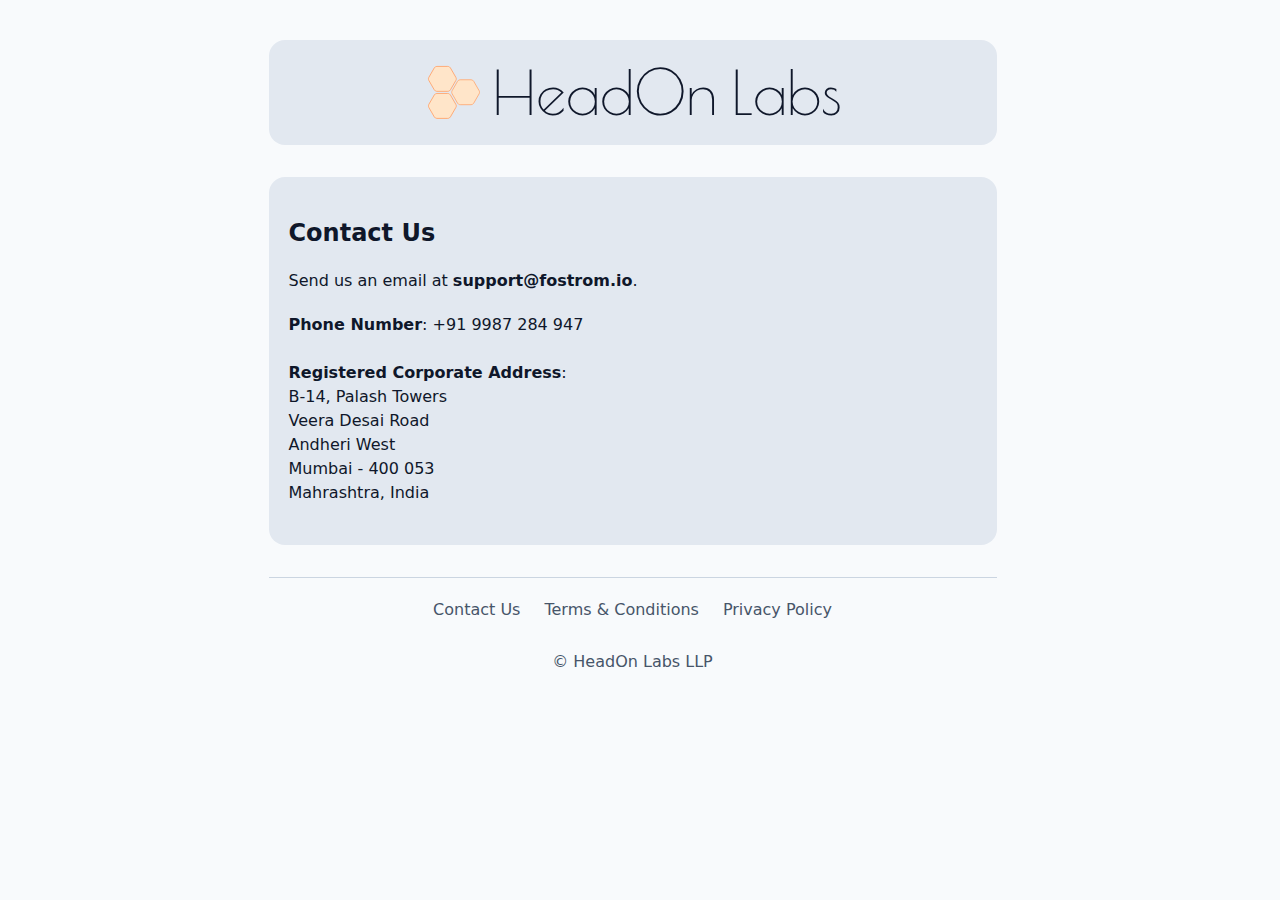
==== legal/contact.html @ 4f6dddf9 "Website Overhaul" ====
<!DOCTYPE html>
<html lang="en" class="[scrollbar-gutter:stable]">

<head>
  <meta charset="utf-8">
  <meta name="viewport" content="width=device-width, initial-scale=1">
  <title data-suffix="HeadOn Labs">
    Contact Us ·
    HeadOn Labs</title>
  <link rel="stylesheet" href="/assets/app.css">
</head>

<body class="
    antialiased max-w-3xl mx-auto py-10 md:px-5
   bg-slate-50 text-slate-900 dark:bg-slate-800 dark:text-slate-50
  ">
  <header class="bg-slate-200 dark:bg-slate-900 md:rounded-2xl p-5">
    <a href="/" class="flex items-center justify-center">
      <span><svg viewBox="0 0 327.108984 378.673647" version="1.1" xmlns="http://www.w3.org/2000/svg"
          xmlns:xlink="http://www.w3.org/1999/xlink" class="w-8 md:w-14 mr-3">
          <g id="Page-1" stroke="none" stroke-width="1" fill="none" fill-rule="evenodd">
            <g id="logo-wrapper" transform="translate(-96.797, -66.6632)" fill="#FFE5C9" stroke="#FFA872"
              stroke-width="5">
              <g id="logo" transform="translate(85.1558, 58.1558)">
                <path
                  d="M118.84421,37.4382209 C121.86558,37.4382209 124.886951,38.2197394 127.59421,39.7827763 L182.93842,71.7357709 C188.352939,74.8618449 191.68842,80.6390677 191.68842,86.8912155 L191.68842,150.797205 C191.68842,153.923279 190.85455,156.930621 189.343865,159.547205 C187.83318,162.163788 185.64568,164.389612 182.93842,165.952649 L127.59421,197.905644 C124.886951,199.468681 121.86558,200.250199 118.84421,200.250199 C115.82284,200.250199 112.80147,199.468681 110.09421,197.905644 L54.75,165.952649 C49.3354812,162.826575 46,157.049353 46,150.797205 L46,86.8912155 C46,80.6390677 49.3354812,74.8618449 54.75,71.7357709 L110.09421,39.7827763 C112.80147,38.2197394 115.82284,37.4382209 118.84421,37.4382209 Z"
                  id="Polygon" transform="translate(118.8442, 118.8442) rotate(30) translate(-118.8442, -118.8442)">
                </path>
                <path
                  d="M118.84421,195.438221 C121.86558,195.438221 124.886951,196.219739 127.59421,197.782776 L182.93842,229.735771 C188.352939,232.861845 191.68842,238.639068 191.68842,244.891216 L191.68842,308.797205 C191.68842,311.923279 190.85455,314.930621 189.343865,317.547205 C187.83318,320.163788 185.64568,322.389612 182.93842,323.952649 L127.59421,355.905644 C122.179691,359.031718 115.508729,359.031718 110.09421,355.905644 L54.75,323.952649 C49.3354812,320.826575 46,315.049353 46,308.797205 L46,244.891216 C46,238.639068 49.3354812,232.861845 54.75,229.735771 L110.09421,197.782776 C112.80147,196.219739 115.82284,195.438221 118.84421,195.438221 Z"
                  id="Polygon" transform="translate(118.8442, 276.8442) rotate(30) translate(-118.8442, -276.8442)">
                </path>
                <path
                  d="M254.84421,115.438221 C257.86558,115.438221 260.886951,116.219739 263.59421,117.782776 L318.93842,149.735771 C324.352939,152.861845 327.68842,158.639068 327.68842,164.891216 L327.68842,228.797205 C327.68842,231.923279 326.85455,234.930621 325.343865,237.547205 C323.83318,240.163788 321.64568,242.389612 318.93842,243.952649 L263.59421,275.905644 C258.179691,279.031718 251.508729,279.031718 246.09421,275.905644 L190.75,243.952649 C185.335481,240.826575 182,235.049353 182,228.797205 L182,164.891216 C182,158.639068 185.335481,152.861845 190.75,149.735771 L246.09421,117.782776 C248.80147,116.219739 251.82284,115.438221 254.84421,115.438221 Z"
                  id="Polygon" transform="translate(254.8442, 196.8442) rotate(90) translate(-254.8442, -196.8442)">
                </path>
              </g>
            </g>
          </g>
        </svg></span>

      <div class="text-4xl md:text-6xl font-medium banner">HeadOn Labs</div>
    </a>
  </header>

  <div class="my-8 p-5 py-10 bg-slate-200 dark:bg-slate-900 md:rounded-2xl">
    <div class="flex flex-col gap-5">
      <div class="text-2xl font-bold">Contact Us</div>
      <div class="">
        Send us an email at <a href="mailto:support@fostrom.io" class="font-bold">support@fostrom.io</a>.
      </div>

      <div>
        <span class="font-bold">Phone Number</span>: +91 9987 284 947 <br><br>
        <span class="font-bold">Registered Corporate Address</span>: <br>B-14, Palash Towers
        <br>Veera Desai Road <br>Andheri West <br>Mumbai - 400 053 <br>Mahrashtra, India
      </div>
    </div>
  </div>

  <footer class="py-5 text-slate-600 dark:text-slate-400 border-t border-slate-300 dark:border-slate-600">
    <ul class="justify-center text-center md:flex gap-6">
      <li class="hover:text-slate-900 dark:hover:text-slate-200">
        <a href="/legal/contact">Contact Us</a>
      </li>
      <li class="hover:text-slate-900 dark:hover:text-slate-200">
        <a href="/legal/terms">Terms & Conditions</a>
      </li>
      <li class="hover:text-slate-900 dark:hover:text-slate-200">
        <a href="/legal/privacy">Privacy Policy</a>
      </li>
    </ul>

    <div class="text-center mt-7">
      &copy; HeadOn Labs LLP
    </div>
  </footer>
</body>

</html>
---- assets/app.css ----
@import url("https://fonts.googleapis.com/css2?family=Poiret+One&display=swap");

/*
! tailwindcss v3.3.2 | MIT License | https://tailwindcss.com
*/

/*
1. Prevent padding and border from affecting element width. (https://github.com/mozdevs/cssremedy/issues/4)
2. Allow adding a border to an element by just adding a border-width. (https://github.com/tailwindcss/tailwindcss/pull/116)
*/

*,
::before,
::after {
  box-sizing: border-box;
  /* 1 */
  border-width: 0;
  /* 2 */
  border-style: solid;
  /* 2 */
  border-color: #e5e7eb;
  /* 2 */
}

::before,
::after {
  --tw-content: "";
}

/*
1. Use a consistent sensible line-height in all browsers.
2. Prevent adjustments of font size after orientation changes in iOS.
3. Use a more readable tab size.
4. Use the user's configured `sans` font-family by default.
5. Use the user's configured `sans` font-feature-settings by default.
6. Use the user's configured `sans` font-variation-settings by default.
*/

html {
  line-height: 1.5;
  /* 1 */
  -webkit-text-size-adjust: 100%;
  /* 2 */
  -moz-tab-size: 4;
  /* 3 */
  -o-tab-size: 4;
  tab-size: 4;
  /* 3 */
  font-family: ui-sans-serif, system-ui, -apple-system, BlinkMacSystemFont,
    "Segoe UI", Roboto, "Helvetica Neue", Arial, "Noto Sans", sans-serif,
    "Apple Color Emoji", "Segoe UI Emoji", "Segoe UI Symbol", "Noto Color Emoji";
  /* 4 */
  font-feature-settings: normal;
  /* 5 */
  font-variation-settings: normal;
  /* 6 */
}

/*
1. Remove the margin in all browsers.
2. Inherit line-height from `html` so users can set them as a class directly on the `html` element.
*/

body {
  margin: 0;
  /* 1 */
  line-height: inherit;
  /* 2 */
}

/*
1. Add the correct height in Firefox.
2. Correct the inheritance of border color in Firefox. (https://bugzilla.mozilla.org/show_bug.cgi?id=190655)
3. Ensure horizontal rules are visible by default.
*/

hr {
  height: 0;
  /* 1 */
  color: inherit;
  /* 2 */
  border-top-width: 1px;
  /* 3 */
}

/*
Add the correct text decoration in Chrome, Edge, and Safari.
*/

abbr:where([title]) {
  -webkit-text-decoration: underline dotted;
  text-decoration: underline dotted;
}

/*
Remove the default font size and weight for headings.
*/

h1,
h2,
h3,
h4,
h5,
h6 {
  font-size: inherit;
  font-weight: inherit;
}

/*
Reset links to optimize for opt-in styling instead of opt-out.
*/

a {
  color: inherit;
  text-decoration: inherit;
}

/*
Add the correct font weight in Edge and Safari.
*/

b,
strong {
  font-weight: bolder;
}

/*
1. Use the user's configured `mono` font family by default.
2. Correct the odd `em` font sizing in all browsers.
*/

code,
kbd,
samp,
pre {
  font-family: ui-monospace, SFMono-Regular, Menlo, Monaco, Consolas,
    "Liberation Mono", "Courier New", monospace;
  /* 1 */
  font-size: 1em;
  /* 2 */
}

/*
Add the correct font size in all browsers.
*/

small {
  font-size: 80%;
}

/*
Prevent `sub` and `sup` elements from affecting the line height in all browsers.
*/

sub,
sup {
  font-size: 75%;
  line-height: 0;
  position: relative;
  vertical-align: baseline;
}

sub {
  bottom: -0.25em;
}

sup {
  top: -0.5em;
}

/*
1. Remove text indentation from table contents in Chrome and Safari. (https://bugs.chromium.org/p/chromium/issues/detail?id=999088, https://bugs.webkit.org/show_bug.cgi?id=201297)
2. Correct table border color inheritance in all Chrome and Safari. (https://bugs.chromium.org/p/chromium/issues/detail?id=935729, https://bugs.webkit.org/show_bug.cgi?id=195016)
3. Remove gaps between table borders by default.
*/

table {
  text-indent: 0;
  /* 1 */
  border-color: inherit;
  /* 2 */
  border-collapse: collapse;
  /* 3 */
}

/*
1. Change the font styles in all browsers.
2. Remove the margin in Firefox and Safari.
3. Remove default padding in all browsers.
*/

button,
input,
optgroup,
select,
textarea {
  font-family: inherit;
  /* 1 */
  font-size: 100%;
  /* 1 */
  font-weight: inherit;
  /* 1 */
  line-height: inherit;
  /* 1 */
  color: inherit;
  /* 1 */
  margin: 0;
  /* 2 */
  padding: 0;
  /* 3 */
}

/*
Remove the inheritance of text transform in Edge and Firefox.
*/

button,
select {
  text-transform: none;
}

/*
1. Correct the inability to style clickable types in iOS and Safari.
2. Remove default button styles.
*/

button,
[type="button"],
[type="reset"],
[type="submit"] {
  -webkit-appearance: button;
  /* 1 */
  background-color: transparent;
  /* 2 */
  background-image: none;
  /* 2 */
}

/*
Use the modern Firefox focus style for all focusable elements.
*/

:-moz-focusring {
  outline: auto;
}

/*
Remove the additional `:invalid` styles in Firefox. (https://github.com/mozilla/gecko-dev/blob/2f9eacd9d3d995c937b4251a5557d95d494c9be1/layout/style/res/forms.css#L728-L737)
*/

:-moz-ui-invalid {
  box-shadow: none;
}

/*
Add the correct vertical alignment in Chrome and Firefox.
*/

progress {
  vertical-align: baseline;
}

/*
Correct the cursor style of increment and decrement buttons in Safari.
*/

::-webkit-inner-spin-button,
::-webkit-outer-spin-button {
  height: auto;
}

/*
1. Correct the odd appearance in Chrome and Safari.
2. Correct the outline style in Safari.
*/

[type="search"] {
  -webkit-appearance: textfield;
  /* 1 */
  outline-offset: -2px;
  /* 2 */
}

/*
Remove the inner padding in Chrome and Safari on macOS.
*/

::-webkit-search-decoration {
  -webkit-appearance: none;
}

/*
1. Correct the inability to style clickable types in iOS and Safari.
2. Change font properties to `inherit` in Safari.
*/

::-webkit-file-upload-button {
  -webkit-appearance: button;
  /* 1 */
  font: inherit;
  /* 2 */
}

/*
Add the correct display in Chrome and Safari.
*/

summary {
  display: list-item;
}

/*
Removes the default spacing and border for appropriate elements.
*/

blockquote,
dl,
dd,
h1,
h2,
h3,
h4,
h5,
h6,
hr,
figure,
p,
pre {
  margin: 0;
}

fieldset {
  margin: 0;
  padding: 0;
}

legend {
  padding: 0;
}

ol,
ul,
menu {
  list-style: none;
  margin: 0;
  padding: 0;
}

/*
Prevent resizing textareas horizontally by default.
*/

textarea {
  resize: vertical;
}

/*
1. Reset the default placeholder opacity in Firefox. (https://github.com/tailwindlabs/tailwindcss/issues/3300)
2. Set the default placeholder color to the user's configured gray 400 color.
*/

input::-moz-placeholder,
textarea::-moz-placeholder {
  opacity: 1;
  /* 1 */
  color: #9ca3af;
  /* 2 */
}

input::placeholder,
textarea::placeholder {
  opacity: 1;
  /* 1 */
  color: #9ca3af;
  /* 2 */
}

/*
Set the default cursor for buttons.
*/

button,
[role="button"] {
  cursor: pointer;
}

/*
Make sure disabled buttons don't get the pointer cursor.
*/

:disabled {
  cursor: default;
}

/*
1. Make replaced elements `display: block` by default. (https://github.com/mozdevs/cssremedy/issues/14)
2. Add `vertical-align: middle` to align replaced elements more sensibly by default. (https://github.com/jensimmons/cssremedy/issues/14#issuecomment-634934210)
   This can trigger a poorly considered lint error in some tools but is included by design.
*/

img,
svg,
video,
canvas,
audio,
iframe,
embed,
object {
  display: block;
  /* 1 */
  vertical-align: middle;
  /* 2 */
}

/*
Constrain images and videos to the parent width and preserve their intrinsic aspect ratio. (https://github.com/mozdevs/cssremedy/issues/14)
*/

img,
video {
  max-width: 100%;
  height: auto;
}

/* Make elements with the HTML hidden attribute stay hidden by default */

[hidden] {
  display: none;
}

[type="text"],
[type="email"],
[type="url"],
[type="password"],
[type="number"],
[type="date"],
[type="datetime-local"],
[type="month"],
[type="search"],
[type="tel"],
[type="time"],
[type="week"],
[multiple],
textarea,
select {
  -webkit-appearance: none;
  -moz-appearance: none;
  appearance: none;
  background-color: #fff;
  border-color: #6b7280;
  border-width: 1px;
  border-radius: 0px;
  padding-top: 0.5rem;
  padding-right: 0.75rem;
  padding-bottom: 0.5rem;
  padding-left: 0.75rem;
  font-size: 1rem;
  line-height: 1.5rem;
  --tw-shadow: 0 0 #0000;
}

[type="text"]:focus,
[type="email"]:focus,
[type="url"]:focus,
[type="password"]:focus,
[type="number"]:focus,
[type="date"]:focus,
[type="datetime-local"]:focus,
[type="month"]:focus,
[type="search"]:focus,
[type="tel"]:focus,
[type="time"]:focus,
[type="week"]:focus,
[multiple]:focus,
textarea:focus,
select:focus {
  outline: 2px solid transparent;
  outline-offset: 2px;
  --tw-ring-inset: var(--tw-empty, /*!*/ /*!*/);
  --tw-ring-offset-width: 0px;
  --tw-ring-offset-color: #fff;
  --tw-ring-color: #2563eb;
  --tw-ring-offset-shadow: var(--tw-ring-inset) 0 0 0
    var(--tw-ring-offset-width) var(--tw-ring-offset-color);
  --tw-ring-shadow: var(--tw-ring-inset) 0 0 0
    calc(1px + var(--tw-ring-offset-width)) var(--tw-ring-color);
  box-shadow: var(--tw-ring-offset-shadow), var(--tw-ring-shadow),
    var(--tw-shadow);
  border-color: #2563eb;
}

input::-moz-placeholder,
textarea::-moz-placeholder {
  color: #6b7280;
  opacity: 1;
}

input::placeholder,
textarea::placeholder {
  color: #6b7280;
  opacity: 1;
}

::-webkit-datetime-edit-fields-wrapper {
  padding: 0;
}

::-webkit-date-and-time-value {
  min-height: 1.5em;
}

::-webkit-datetime-edit,
::-webkit-datetime-edit-year-field,
::-webkit-datetime-edit-month-field,
::-webkit-datetime-edit-day-field,
::-webkit-datetime-edit-hour-field,
::-webkit-datetime-edit-minute-field,
::-webkit-datetime-edit-second-field,
::-webkit-datetime-edit-millisecond-field,
::-webkit-datetime-edit-meridiem-field {
  padding-top: 0;
  padding-bottom: 0;
}

select {
  background-image: url("data:image/svg+xml,%3csvg xmlns='http://www.w3.org/2000/svg' fill='none' viewBox='0 0 20 20'%3e%3cpath stroke='%236b7280' stroke-linecap='round' stroke-linejoin='round' stroke-width='1.5' d='M6 8l4 4 4-4'/%3e%3c/svg%3e");
  background-position: right 0.5rem center;
  background-repeat: no-repeat;
  background-size: 1.5em 1.5em;
  padding-right: 2.5rem;
  -webkit-print-color-adjust: exact;
  print-color-adjust: exact;
}

[multiple] {
  background-image: initial;
  background-position: initial;
  background-repeat: unset;
  background-size: initial;
  padding-right: 0.75rem;
  -webkit-print-color-adjust: unset;
  print-color-adjust: unset;
}

[type="checkbox"],
[type="radio"] {
  -webkit-appearance: none;
  -moz-appearance: none;
  appearance: none;
  padding: 0;
  -webkit-print-color-adjust: exact;
  print-color-adjust: exact;
  display: inline-block;
  vertical-align: middle;
  background-origin: border-box;
  -webkit-user-select: none;
  -moz-user-select: none;
  user-select: none;
  flex-shrink: 0;
  height: 1rem;
  width: 1rem;
  color: #2563eb;
  background-color: #fff;
  border-color: #6b7280;
  border-width: 1px;
  --tw-shadow: 0 0 #0000;
}

[type="checkbox"] {
  border-radius: 0px;
}

[type="radio"] {
  border-radius: 100%;
}

[type="checkbox"]:focus,
[type="radio"]:focus {
  outline: 2px solid transparent;
  outline-offset: 2px;
  --tw-ring-inset: var(--tw-empty, /*!*/ /*!*/);
  --tw-ring-offset-width: 2px;
  --tw-ring-offset-color: #fff;
  --tw-ring-color: #2563eb;
  --tw-ring-offset-shadow: var(--tw-ring-inset) 0 0 0
    var(--tw-ring-offset-width) var(--tw-ring-offset-color);
  --tw-ring-shadow: var(--tw-ring-inset) 0 0 0
    calc(2px + var(--tw-ring-offset-width)) var(--tw-ring-color);
  box-shadow: var(--tw-ring-offset-shadow), var(--tw-ring-shadow),
    var(--tw-shadow);
}

[type="checkbox"]:checked,
[type="radio"]:checked {
  border-color: transparent;
  background-color: currentColor;
  background-size: 100% 100%;
  background-position: center;
  background-repeat: no-repeat;
}

[type="checkbox"]:checked {
  background-image: url("data:image/svg+xml,%3csvg viewBox='0 0 16 16' fill='white' xmlns='http://www.w3.org/2000/svg'%3e%3cpath d='M12.207 4.793a1 1 0 010 1.414l-5 5a1 1 0 01-1.414 0l-2-2a1 1 0 011.414-1.414L6.5 9.086l4.293-4.293a1 1 0 011.414 0z'/%3e%3c/svg%3e");
}

[type="radio"]:checked {
  background-image: url("data:image/svg+xml,%3csvg viewBox='0 0 16 16' fill='white' xmlns='http://www.w3.org/2000/svg'%3e%3ccircle cx='8' cy='8' r='3'/%3e%3c/svg%3e");
}

[type="checkbox"]:checked:hover,
[type="checkbox"]:checked:focus,
[type="radio"]:checked:hover,
[type="radio"]:checked:focus {
  border-color: transparent;
  background-color: currentColor;
}

[type="checkbox"]:indeterminate {
  background-image: url("data:image/svg+xml,%3csvg xmlns='http://www.w3.org/2000/svg' fill='none' viewBox='0 0 16 16'%3e%3cpath stroke='white' stroke-linecap='round' stroke-linejoin='round' stroke-width='2' d='M4 8h8'/%3e%3c/svg%3e");
  border-color: transparent;
  background-color: currentColor;
  background-size: 100% 100%;
  background-position: center;
  background-repeat: no-repeat;
}

[type="checkbox"]:indeterminate:hover,
[type="checkbox"]:indeterminate:focus {
  border-color: transparent;
  background-color: currentColor;
}

[type="file"] {
  background: unset;
  border-color: inherit;
  border-width: 0;
  border-radius: 0;
  padding: 0;
  font-size: unset;
  line-height: inherit;
}

[type="file"]:focus {
  outline: 1px solid ButtonText;
  outline: 1px auto -webkit-focus-ring-color;
}

*,
::before,
::after {
  --tw-border-spacing-x: 0;
  --tw-border-spacing-y: 0;
  --tw-translate-x: 0;
  --tw-translate-y: 0;
  --tw-rotate: 0;
  --tw-skew-x: 0;
  --tw-skew-y: 0;
  --tw-scale-x: 1;
  --tw-scale-y: 1;
  --tw-pan-x: ;
  --tw-pan-y: ;
  --tw-pinch-zoom: ;
  --tw-scroll-snap-strictness: proximity;
  --tw-gradient-from-position: ;
  --tw-gradient-via-position: ;
  --tw-gradient-to-position: ;
  --tw-ordinal: ;
  --tw-slashed-zero: ;
  --tw-numeric-figure: ;
  --tw-numeric-spacing: ;
  --tw-numeric-fraction: ;
  --tw-ring-inset: ;
  --tw-ring-offset-width: 0px;
  --tw-ring-offset-color: #fff;
  --tw-ring-color: rgb(59 130 246 / 0.5);
  --tw-ring-offset-shadow: 0 0 #0000;
  --tw-ring-shadow: 0 0 #0000;
  --tw-shadow: 0 0 #0000;
  --tw-shadow-colored: 0 0 #0000;
  --tw-blur: ;
  --tw-brightness: ;
  --tw-contrast: ;
  --tw-grayscale: ;
  --tw-hue-rotate: ;
  --tw-invert: ;
  --tw-saturate: ;
  --tw-sepia: ;
  --tw-drop-shadow: ;
  --tw-backdrop-blur: ;
  --tw-backdrop-brightness: ;
  --tw-backdrop-contrast: ;
  --tw-backdrop-grayscale: ;
  --tw-backdrop-hue-rotate: ;
  --tw-backdrop-invert: ;
  --tw-backdrop-opacity: ;
  --tw-backdrop-saturate: ;
  --tw-backdrop-sepia: ;
}

::backdrop {
  --tw-border-spacing-x: 0;
  --tw-border-spacing-y: 0;
  --tw-translate-x: 0;
  --tw-translate-y: 0;
  --tw-rotate: 0;
  --tw-skew-x: 0;
  --tw-skew-y: 0;
  --tw-scale-x: 1;
  --tw-scale-y: 1;
  --tw-pan-x: ;
  --tw-pan-y: ;
  --tw-pinch-zoom: ;
  --tw-scroll-snap-strictness: proximity;
  --tw-gradient-from-position: ;
  --tw-gradient-via-position: ;
  --tw-gradient-to-position: ;
  --tw-ordinal: ;
  --tw-slashed-zero: ;
  --tw-numeric-figure: ;
  --tw-numeric-spacing: ;
  --tw-numeric-fraction: ;
  --tw-ring-inset: ;
  --tw-ring-offset-width: 0px;
  --tw-ring-offset-color: #fff;
  --tw-ring-color: rgb(59 130 246 / 0.5);
  --tw-ring-offset-shadow: 0 0 #0000;
  --tw-ring-shadow: 0 0 #0000;
  --tw-shadow: 0 0 #0000;
  --tw-shadow-colored: 0 0 #0000;
  --tw-blur: ;
  --tw-brightness: ;
  --tw-contrast: ;
  --tw-grayscale: ;
  --tw-hue-rotate: ;
  --tw-invert: ;
  --tw-saturate: ;
  --tw-sepia: ;
  --tw-drop-shadow: ;
  --tw-backdrop-blur: ;
  --tw-backdrop-brightness: ;
  --tw-backdrop-contrast: ;
  --tw-backdrop-grayscale: ;
  --tw-backdrop-hue-rotate: ;
  --tw-backdrop-invert: ;
  --tw-backdrop-opacity: ;
  --tw-backdrop-saturate: ;
  --tw-backdrop-sepia: ;
}

.container {
  width: 100%;
}

@media (min-width: 640px) {
  .container {
    max-width: 640px;
  }
}

@media (min-width: 768px) {
  .container {
    max-width: 768px;
  }
}

@media (min-width: 1024px) {
  .container {
    max-width: 1024px;
  }
}

@media (min-width: 1280px) {
  .container {
    max-width: 1280px;
  }
}

@media (min-width: 1536px) {
  .container {
    max-width: 1536px;
  }
}

.prose {
  color: var(--tw-prose-body);
  max-width: 65ch;
}

.prose :where([class~="lead"]):not(:where([class~="not-prose"] *)) {
  color: var(--tw-prose-lead);
  font-size: 1.25em;
  line-height: 1.6;
  margin-top: 1.2em;
  margin-bottom: 1.2em;
}

.prose :where(a):not(:where([class~="not-prose"] *)) {
  color: var(--tw-prose-links);
  text-decoration: underline;
  font-weight: 500;
}

.prose :where(strong):not(:where([class~="not-prose"] *)) {
  color: var(--tw-prose-bold);
  font-weight: 600;
}

.prose :where(a strong):not(:where([class~="not-prose"] *)) {
  color: inherit;
}

.prose :where(blockquote strong):not(:where([class~="not-prose"] *)) {
  color: inherit;
}

.prose :where(thead th strong):not(:where([class~="not-prose"] *)) {
  color: inherit;
}

.prose :where(ol):not(:where([class~="not-prose"] *)) {
  list-style-type: decimal;
  margin-top: 1.25em;
  margin-bottom: 1.25em;
  padding-left: 1.625em;
}

.prose :where(ol[type="A"]):not(:where([class~="not-prose"] *)) {
  list-style-type: upper-alpha;
}

.prose :where(ol[type="a"]):not(:where([class~="not-prose"] *)) {
  list-style-type: lower-alpha;
}

.prose :where(ol[type="A" s]):not(:where([class~="not-prose"] *)) {
  list-style-type: upper-alpha;
}

.prose :where(ol[type="a" s]):not(:where([class~="not-prose"] *)) {
  list-style-type: lower-alpha;
}

.prose :where(ol[type="I"]):not(:where([class~="not-prose"] *)) {
  list-style-type: upper-roman;
}

.prose :where(ol[type="i"]):not(:where([class~="not-prose"] *)) {
  list-style-type: lower-roman;
}

.prose :where(ol[type="I" s]):not(:where([class~="not-prose"] *)) {
  list-style-type: upper-roman;
}

.prose :where(ol[type="i" s]):not(:where([class~="not-prose"] *)) {
  list-style-type: lower-roman;
}

.prose :where(ol[type="1"]):not(:where([class~="not-prose"] *)) {
  list-style-type: decimal;
}

.prose :where(ul):not(:where([class~="not-prose"] *)) {
  list-style-type: disc;
  margin-top: 1.25em;
  margin-bottom: 1.25em;
  padding-left: 1.625em;
}

.prose :where(ol > li):not(:where([class~="not-prose"] *))::marker {
  font-weight: 400;
  color: var(--tw-prose-counters);
}

.prose :where(ul > li):not(:where([class~="not-prose"] *))::marker {
  color: var(--tw-prose-bullets);
}

.prose :where(hr):not(:where([class~="not-prose"] *)) {
  border-color: var(--tw-prose-hr);
  border-top-width: 1px;
  margin-top: 3em;
  margin-bottom: 3em;
}

.prose :where(blockquote):not(:where([class~="not-prose"] *)) {
  font-weight: 500;
  font-style: italic;
  color: var(--tw-prose-quotes);
  border-left-width: 0.25rem;
  border-left-color: var(--tw-prose-quote-borders);
  quotes: "\201C""\201D""\2018""\2019";
  margin-top: 1.6em;
  margin-bottom: 1.6em;
  padding-left: 1em;
}

.prose
  :where(blockquote p:first-of-type):not(
    :where([class~="not-prose"] *)
  )::before {
  content: open-quote;
}

.prose
  :where(blockquote p:last-of-type):not(:where([class~="not-prose"] *))::after {
  content: close-quote;
}

.prose :where(h1):not(:where([class~="not-prose"] *)) {
  color: var(--tw-prose-headings);
  font-weight: 800;
  font-size: 2.25em;
  margin-top: 0;
  margin-bottom: 0.8888889em;
  line-height: 1.1111111;
}

.prose :where(h1 strong):not(:where([class~="not-prose"] *)) {
  font-weight: 900;
  color: inherit;
}

.prose :where(h2):not(:where([class~="not-prose"] *)) {
  color: var(--tw-prose-headings);
  font-weight: 700;
  font-size: 1.5em;
  margin-top: 2em;
  margin-bottom: 1em;
  line-height: 1.3333333;
}

.prose :where(h2 strong):not(:where([class~="not-prose"] *)) {
  font-weight: 800;
  color: inherit;
}

.prose :where(h3):not(:where([class~="not-prose"] *)) {
  color: var(--tw-prose-headings);
  font-weight: 600;
  font-size: 1.25em;
  margin-top: 1.6em;
  margin-bottom: 0.6em;
  line-height: 1.6;
}

.prose :where(h3 strong):not(:where([class~="not-prose"] *)) {
  font-weight: 700;
  color: inherit;
}

.prose :where(h4):not(:where([class~="not-prose"] *)) {
  color: var(--tw-prose-headings);
  font-weight: 600;
  margin-top: 1.5em;
  margin-bottom: 0.5em;
  line-height: 1.5;
}

.prose :where(h4 strong):not(:where([class~="not-prose"] *)) {
  font-weight: 700;
  color: inherit;
}

.prose :where(img):not(:where([class~="not-prose"] *)) {
  margin-top: 2em;
  margin-bottom: 2em;
}

.prose :where(figure > *):not(:where([class~="not-prose"] *)) {
  margin-top: 0;
  margin-bottom: 0;
}

.prose :where(figcaption):not(:where([class~="not-prose"] *)) {
  color: var(--tw-prose-captions);
  font-size: 0.875em;
  line-height: 1.4285714;
  margin-top: 0.8571429em;
}

.prose :where(code):not(:where([class~="not-prose"] *)) {
  color: var(--tw-prose-code);
  font-weight: 600;
  font-size: 0.875em;
}

.prose :where(code):not(:where([class~="not-prose"] *))::before {
  content: "`";
}

.prose :where(code):not(:where([class~="not-prose"] *))::after {
  content: "`";
}

.prose :where(a code):not(:where([class~="not-prose"] *)) {
  color: inherit;
}

.prose :where(h1 code):not(:where([class~="not-prose"] *)) {
  color: inherit;
}

.prose :where(h2 code):not(:where([class~="not-prose"] *)) {
  color: inherit;
  font-size: 0.875em;
}

.prose :where(h3 code):not(:where([class~="not-prose"] *)) {
  color: inherit;
  font-size: 0.9em;
}

.prose :where(h4 code):not(:where([class~="not-prose"] *)) {
  color: inherit;
}

.prose :where(blockquote code):not(:where([class~="not-prose"] *)) {
  color: inherit;
}

.prose :where(thead th code):not(:where([class~="not-prose"] *)) {
  color: inherit;
}

.prose :where(pre):not(:where([class~="not-prose"] *)) {
  color: var(--tw-prose-pre-code);
  background-color: var(--tw-prose-pre-bg);
  overflow-x: auto;
  font-weight: 400;
  font-size: 0.875em;
  line-height: 1.7142857;
  margin-top: 1.7142857em;
  margin-bottom: 1.7142857em;
  border-radius: 0.375rem;
  padding-top: 0.8571429em;
  padding-right: 1.1428571em;
  padding-bottom: 0.8571429em;
  padding-left: 1.1428571em;
}

.prose :where(pre code):not(:where([class~="not-prose"] *)) {
  background-color: transparent;
  border-width: 0;
  border-radius: 0;
  padding: 0;
  font-weight: inherit;
  color: inherit;
  font-size: inherit;
  font-family: inherit;
  line-height: inherit;
}

.prose :where(pre code):not(:where([class~="not-prose"] *))::before {
  content: none;
}

.prose :where(pre code):not(:where([class~="not-prose"] *))::after {
  content: none;
}

.prose :where(table):not(:where([class~="not-prose"] *)) {
  width: 100%;
  table-layout: auto;
  text-align: left;
  margin-top: 2em;
  margin-bottom: 2em;
  font-size: 0.875em;
  line-height: 1.7142857;
}

.prose :where(thead):not(:where([class~="not-prose"] *)) {
  border-bottom-width: 1px;
  border-bottom-color: var(--tw-prose-th-borders);
}

.prose :where(thead th):not(:where([class~="not-prose"] *)) {
  color: var(--tw-prose-headings);
  font-weight: 600;
  vertical-align: bottom;
  padding-right: 0.5714286em;
  padding-bottom: 0.5714286em;
  padding-left: 0.5714286em;
}

.prose :where(tbody tr):not(:where([class~="not-prose"] *)) {
  border-bottom-width: 1px;
  border-bottom-color: var(--tw-prose-td-borders);
}

.prose :where(tbody tr:last-child):not(:where([class~="not-prose"] *)) {
  border-bottom-width: 0;
}

.prose :where(tbody td):not(:where([class~="not-prose"] *)) {
  vertical-align: baseline;
}

.prose :where(tfoot):not(:where([class~="not-prose"] *)) {
  border-top-width: 1px;
  border-top-color: var(--tw-prose-th-borders);
}

.prose :where(tfoot td):not(:where([class~="not-prose"] *)) {
  vertical-align: top;
}

.prose {
  --tw-prose-body: #374151;
  --tw-prose-headings: #111827;
  --tw-prose-lead: #4b5563;
  --tw-prose-links: #111827;
  --tw-prose-bold: #111827;
  --tw-prose-counters: #6b7280;
  --tw-prose-bullets: #d1d5db;
  --tw-prose-hr: #e5e7eb;
  --tw-prose-quotes: #111827;
  --tw-prose-quote-borders: #e5e7eb;
  --tw-prose-captions: #6b7280;
  --tw-prose-code: #111827;
  --tw-prose-pre-code: #e5e7eb;
  --tw-prose-pre-bg: #1f2937;
  --tw-prose-th-borders: #d1d5db;
  --tw-prose-td-borders: #e5e7eb;
  --tw-prose-invert-body: #d1d5db;
  --tw-prose-invert-headings: #fff;
  --tw-prose-invert-lead: #9ca3af;
  --tw-prose-invert-links: #fff;
  --tw-prose-invert-bold: #fff;
  --tw-prose-invert-counters: #9ca3af;
  --tw-prose-invert-bullets: #4b5563;
  --tw-prose-invert-hr: #374151;
  --tw-prose-invert-quotes: #f3f4f6;
  --tw-prose-invert-quote-borders: #374151;
  --tw-prose-invert-captions: #9ca3af;
  --tw-prose-invert-code: #fff;
  --tw-prose-invert-pre-code: #d1d5db;
  --tw-prose-invert-pre-bg: rgb(0 0 0 / 50%);
  --tw-prose-invert-th-borders: #4b5563;
  --tw-prose-invert-td-borders: #374151;
  font-size: 1rem;
  line-height: 1.75;
}

.prose :where(p):not(:where([class~="not-prose"] *)) {
  margin-top: 1.25em;
  margin-bottom: 1.25em;
}

.prose :where(video):not(:where([class~="not-prose"] *)) {
  margin-top: 2em;
  margin-bottom: 2em;
}

.prose :where(figure):not(:where([class~="not-prose"] *)) {
  margin-top: 2em;
  margin-bottom: 2em;
}

.prose :where(li):not(:where([class~="not-prose"] *)) {
  margin-top: 0.5em;
  margin-bottom: 0.5em;
}

.prose :where(ol > li):not(:where([class~="not-prose"] *)) {
  padding-left: 0.375em;
}

.prose :where(ul > li):not(:where([class~="not-prose"] *)) {
  padding-left: 0.375em;
}

.prose :where(.prose > ul > li p):not(:where([class~="not-prose"] *)) {
  margin-top: 0.75em;
  margin-bottom: 0.75em;
}

.prose
  :where(.prose > ul > li > *:first-child):not(:where([class~="not-prose"] *)) {
  margin-top: 1.25em;
}

.prose
  :where(.prose > ul > li > *:last-child):not(:where([class~="not-prose"] *)) {
  margin-bottom: 1.25em;
}

.prose
  :where(.prose > ol > li > *:first-child):not(:where([class~="not-prose"] *)) {
  margin-top: 1.25em;
}

.prose
  :where(.prose > ol > li > *:last-child):not(:where([class~="not-prose"] *)) {
  margin-bottom: 1.25em;
}

.prose :where(ul ul, ul ol, ol ul, ol ol):not(:where([class~="not-prose"] *)) {
  margin-top: 0.75em;
  margin-bottom: 0.75em;
}

.prose :where(hr + *):not(:where([class~="not-prose"] *)) {
  margin-top: 0;
}

.prose :where(h2 + *):not(:where([class~="not-prose"] *)) {
  margin-top: 0;
}

.prose :where(h3 + *):not(:where([class~="not-prose"] *)) {
  margin-top: 0;
}

.prose :where(h4 + *):not(:where([class~="not-prose"] *)) {
  margin-top: 0;
}

.prose :where(thead th:first-child):not(:where([class~="not-prose"] *)) {
  padding-left: 0;
}

.prose :where(thead th:last-child):not(:where([class~="not-prose"] *)) {
  padding-right: 0;
}

.prose :where(tbody td, tfoot td):not(:where([class~="not-prose"] *)) {
  padding-top: 0.5714286em;
  padding-right: 0.5714286em;
  padding-bottom: 0.5714286em;
  padding-left: 0.5714286em;
}

.prose
  :where(tbody td:first-child, tfoot td:first-child):not(
    :where([class~="not-prose"] *)
  ) {
  padding-left: 0;
}

.prose
  :where(tbody td:last-child, tfoot td:last-child):not(
    :where([class~="not-prose"] *)
  ) {
  padding-right: 0;
}

.prose :where(.prose > :first-child):not(:where([class~="not-prose"] *)) {
  margin-top: 0;
}

.prose :where(.prose > :last-child):not(:where([class~="not-prose"] *)) {
  margin-bottom: 0;
}

.prose-sm :where(.prose > ul > li p):not(:where([class~="not-prose"] *)) {
  margin-top: 0.5714286em;
  margin-bottom: 0.5714286em;
}

.prose-sm
  :where(.prose > ul > li > *:first-child):not(:where([class~="not-prose"] *)) {
  margin-top: 1.1428571em;
}

.prose-sm
  :where(.prose > ul > li > *:last-child):not(:where([class~="not-prose"] *)) {
  margin-bottom: 1.1428571em;
}

.prose-sm
  :where(.prose > ol > li > *:first-child):not(:where([class~="not-prose"] *)) {
  margin-top: 1.1428571em;
}

.prose-sm
  :where(.prose > ol > li > *:last-child):not(:where([class~="not-prose"] *)) {
  margin-bottom: 1.1428571em;
}

.prose-sm :where(.prose > :first-child):not(:where([class~="not-prose"] *)) {
  margin-top: 0;
}

.prose-sm :where(.prose > :last-child):not(:where([class~="not-prose"] *)) {
  margin-bottom: 0;
}

.prose-base :where(.prose > ul > li p):not(:where([class~="not-prose"] *)) {
  margin-top: 0.75em;
  margin-bottom: 0.75em;
}

.prose-base
  :where(.prose > ul > li > *:first-child):not(:where([class~="not-prose"] *)) {
  margin-top: 1.25em;
}

.prose-base
  :where(.prose > ul > li > *:last-child):not(:where([class~="not-prose"] *)) {
  margin-bottom: 1.25em;
}

.prose-base
  :where(.prose > ol > li > *:first-child):not(:where([class~="not-prose"] *)) {
  margin-top: 1.25em;
}

.prose-base
  :where(.prose > ol > li > *:last-child):not(:where([class~="not-prose"] *)) {
  margin-bottom: 1.25em;
}

.prose-base :where(.prose > :first-child):not(:where([class~="not-prose"] *)) {
  margin-top: 0;
}

.prose-base :where(.prose > :last-child):not(:where([class~="not-prose"] *)) {
  margin-bottom: 0;
}

.prose-lg :where(.prose > ul > li p):not(:where([class~="not-prose"] *)) {
  margin-top: 0.8888889em;
  margin-bottom: 0.8888889em;
}

.prose-lg
  :where(.prose > ul > li > *:first-child):not(:where([class~="not-prose"] *)) {
  margin-top: 1.3333333em;
}

.prose-lg
  :where(.prose > ul > li > *:last-child):not(:where([class~="not-prose"] *)) {
  margin-bottom: 1.3333333em;
}

.prose-lg
  :where(.prose > ol > li > *:first-child):not(:where([class~="not-prose"] *)) {
  margin-top: 1.3333333em;
}

.prose-lg
  :where(.prose > ol > li > *:last-child):not(:where([class~="not-prose"] *)) {
  margin-bottom: 1.3333333em;
}

.prose-lg :where(.prose > :first-child):not(:where([class~="not-prose"] *)) {
  margin-top: 0;
}

.prose-lg :where(.prose > :last-child):not(:where([class~="not-prose"] *)) {
  margin-bottom: 0;
}

.prose-xl :where(.prose > ul > li p):not(:where([class~="not-prose"] *)) {
  margin-top: 0.8em;
  margin-bottom: 0.8em;
}

.prose-xl
  :where(.prose > ul > li > *:first-child):not(:where([class~="not-prose"] *)) {
  margin-top: 1.2em;
}

.prose-xl
  :where(.prose > ul > li > *:last-child):not(:where([class~="not-prose"] *)) {
  margin-bottom: 1.2em;
}

.prose-xl
  :where(.prose > ol > li > *:first-child):not(:where([class~="not-prose"] *)) {
  margin-top: 1.2em;
}

.prose-xl
  :where(.prose > ol > li > *:last-child):not(:where([class~="not-prose"] *)) {
  margin-bottom: 1.2em;
}

.prose-xl :where(.prose > :first-child):not(:where([class~="not-prose"] *)) {
  margin-top: 0;
}

.prose-xl :where(.prose > :last-child):not(:where([class~="not-prose"] *)) {
  margin-bottom: 0;
}

.prose-2xl :where(.prose > ul > li p):not(:where([class~="not-prose"] *)) {
  margin-top: 0.8333333em;
  margin-bottom: 0.8333333em;
}

.prose-2xl
  :where(.prose > ul > li > *:first-child):not(:where([class~="not-prose"] *)) {
  margin-top: 1.3333333em;
}

.prose-2xl
  :where(.prose > ul > li > *:last-child):not(:where([class~="not-prose"] *)) {
  margin-bottom: 1.3333333em;
}

.prose-2xl
  :where(.prose > ol > li > *:first-child):not(:where([class~="not-prose"] *)) {
  margin-top: 1.3333333em;
}

.prose-2xl
  :where(.prose > ol > li > *:last-child):not(:where([class~="not-prose"] *)) {
  margin-bottom: 1.3333333em;
}

.prose-2xl :where(.prose > :first-child):not(:where([class~="not-prose"] *)) {
  margin-top: 0;
}

.prose-2xl :where(.prose > :last-child):not(:where([class~="not-prose"] *)) {
  margin-bottom: 0;
}

.hero-arrow-left-solid {
  --hero-arrow-left-solid: url('data:image/svg+xml;utf8,<svg xmlns="http://www.w3.org/2000/svg" viewBox="0 0 24 24" fill="currentColor" aria-hidden="true">  <path fill-rule="evenodd" d="M11.03 3.97a.75.75 0 010 1.06l-6.22 6.22H21a.75.75 0 010 1.5H4.81l6.22 6.22a.75.75 0 11-1.06 1.06l-7.5-7.5a.75.75 0 010-1.06l7.5-7.5a.75.75 0 011.06 0z" clip-rule="evenodd"/></svg>');
  -webkit-mask: var(--hero-arrow-left-solid);
  mask: var(--hero-arrow-left-solid);
  -webkit-mask-repeat: no-repeat;
  mask-repeat: no-repeat;
  background-color: currentColor;
  vertical-align: middle;
  display: inline-block;
  width: 1.25rem;
  height: 1.25rem;
}

.hero-arrow-path {
  --hero-arrow-path: url('data:image/svg+xml;utf8,<svg xmlns="http://www.w3.org/2000/svg" fill="none" viewBox="0 0 24 24" stroke-width="1.5" stroke="currentColor" aria-hidden="true">  <path stroke-linecap="round" stroke-linejoin="round" d="M16.023 9.348h4.992v-.001M2.985 19.644v-4.992m0 0h4.992m-4.993 0l3.181 3.183a8.25 8.25 0 0013.803-3.7M4.031 9.865a8.25 8.25 0 0113.803-3.7l3.181 3.182m0-4.991v4.99"/></svg>');
  -webkit-mask: var(--hero-arrow-path);
  mask: var(--hero-arrow-path);
  -webkit-mask-repeat: no-repeat;
  mask-repeat: no-repeat;
  background-color: currentColor;
  vertical-align: middle;
  display: inline-block;
  width: 1.25rem;
  height: 1.25rem;
}

.hero-exclamation-circle-mini {
  --hero-exclamation-circle-mini: url('data:image/svg+xml;utf8,<svg xmlns="http://www.w3.org/2000/svg" viewBox="0 0 20 20" fill="currentColor" aria-hidden="true">  <path fill-rule="evenodd" d="M18 10a8 8 0 11-16 0 8 8 0 0116 0zm-8-5a.75.75 0 01.75.75v4.5a.75.75 0 01-1.5 0v-4.5A.75.75 0 0110 5zm0 10a1 1 0 100-2 1 1 0 000 2z" clip-rule="evenodd"/></svg>');
  -webkit-mask: var(--hero-exclamation-circle-mini);
  mask: var(--hero-exclamation-circle-mini);
  -webkit-mask-repeat: no-repeat;
  mask-repeat: no-repeat;
  background-color: currentColor;
  vertical-align: middle;
  display: inline-block;
  width: 1.25rem;
  height: 1.25rem;
}

.hero-information-circle-mini {
  --hero-information-circle-mini: url('data:image/svg+xml;utf8,<svg xmlns="http://www.w3.org/2000/svg" viewBox="0 0 20 20" fill="currentColor" aria-hidden="true">  <path fill-rule="evenodd" d="M18 10a8 8 0 11-16 0 8 8 0 0116 0zm-7-4a1 1 0 11-2 0 1 1 0 012 0zM9 9a.75.75 0 000 1.5h.253a.25.25 0 01.244.304l-.459 2.066A1.75 1.75 0 0010.747 15H11a.75.75 0 000-1.5h-.253a.25.25 0 01-.244-.304l.459-2.066A1.75 1.75 0 009.253 9H9z" clip-rule="evenodd"/></svg>');
  -webkit-mask: var(--hero-information-circle-mini);
  mask: var(--hero-information-circle-mini);
  -webkit-mask-repeat: no-repeat;
  mask-repeat: no-repeat;
  background-color: currentColor;
  vertical-align: middle;
  display: inline-block;
  width: 1.25rem;
  height: 1.25rem;
}

.hero-x-mark-solid {
  --hero-x-mark-solid: url('data:image/svg+xml;utf8,<svg xmlns="http://www.w3.org/2000/svg" viewBox="0 0 24 24" fill="currentColor" aria-hidden="true">  <path fill-rule="evenodd" d="M5.47 5.47a.75.75 0 011.06 0L12 10.94l5.47-5.47a.75.75 0 111.06 1.06L13.06 12l5.47 5.47a.75.75 0 11-1.06 1.06L12 13.06l-5.47 5.47a.75.75 0 01-1.06-1.06L10.94 12 5.47 6.53a.75.75 0 010-1.06z" clip-rule="evenodd"/></svg>');
  -webkit-mask: var(--hero-x-mark-solid);
  mask: var(--hero-x-mark-solid);
  -webkit-mask-repeat: no-repeat;
  mask-repeat: no-repeat;
  background-color: currentColor;
  vertical-align: middle;
  display: inline-block;
  width: 1.25rem;
  height: 1.25rem;
}

.sr-only {
  position: absolute;
  width: 1px;
  height: 1px;
  padding: 0;
  margin: -1px;
  overflow: hidden;
  clip: rect(0, 0, 0, 0);
  white-space: nowrap;
  border-width: 0;
}

.static {
  position: static;
}

.fixed {
  position: fixed;
}

.absolute {
  position: absolute;
}

.relative {
  position: relative;
}

.inset-0 {
  inset: 0px;
}

.-inset-y-px {
  top: -1px;
  bottom: -1px;
}

.-left-4 {
  left: -1rem;
}

.-right-4 {
  right: -1rem;
}

.left-0 {
  left: 0px;
}

.right-0 {
  right: 0px;
}

.right-1 {
  right: 0.25rem;
}

.right-2 {
  right: 0.5rem;
}

.right-5 {
  right: 1.25rem;
}

.top-1 {
  top: 0.25rem;
}

.top-2 {
  top: 0.5rem;
}

.top-6 {
  top: 1.5rem;
}

.z-50 {
  z-index: 50;
}

.-m-3 {
  margin: -0.75rem;
}

.-my-4 {
  margin-top: -1rem;
  margin-bottom: -1rem;
}

.mx-auto {
  margin-left: auto;
  margin-right: auto;
}

.my-8 {
  margin-top: 2rem;
  margin-bottom: 2rem;
}

.ml-1 {
  margin-left: 0.25rem;
}

.ml-2 {
  margin-left: 0.5rem;
}

.ml-4 {
  margin-left: 1rem;
}

.mr-3 {
  margin-right: 0.75rem;
}

.mt-0 {
  margin-top: 0px;
}

.mt-0\.5 {
  margin-top: 0.125rem;
}

.mt-10 {
  margin-top: 2.5rem;
}

.mt-11 {
  margin-top: 2.75rem;
}

.mt-14 {
  margin-top: 3.5rem;
}

.mt-16 {
  margin-top: 4rem;
}

.mt-2 {
  margin-top: 0.5rem;
}

.mt-3 {
  margin-top: 0.75rem;
}

.mt-7 {
  margin-top: 1.75rem;
}

.mt-5 {
  margin-top: 1.25rem;
}

.mb-5 {
  margin-bottom: 1.25rem;
}

.block {
  display: block;
}

.flex {
  display: flex;
}

.table {
  display: table;
}

.contents {
  display: contents;
}

.hidden {
  display: none;
}

.h-3 {
  height: 0.75rem;
}

.h-4 {
  height: 1rem;
}

.h-5 {
  height: 1.25rem;
}

.min-h-\[6rem\] {
  min-height: 6rem;
}

.min-h-full {
  min-height: 100%;
}

.w-1\/4 {
  width: 25%;
}

.w-14 {
  width: 3.5rem;
}

.w-3 {
  width: 0.75rem;
}

.w-4 {
  width: 1rem;
}

.w-5 {
  width: 1.25rem;
}

.w-8 {
  width: 2rem;
}

.w-80 {
  width: 20rem;
}

.w-\[40rem\] {
  width: 40rem;
}

.w-full {
  width: 100%;
}

.max-w-3xl {
  max-width: 48rem;
}

.max-w-none {
  max-width: none;
}

.flex-none {
  flex: none;
}

.translate-y-0 {
  --tw-translate-y: 0px;
  transform: translate(var(--tw-translate-x), var(--tw-translate-y))
    rotate(var(--tw-rotate)) skewX(var(--tw-skew-x)) skewY(var(--tw-skew-y))
    scaleX(var(--tw-scale-x)) scaleY(var(--tw-scale-y));
}

.translate-y-4 {
  --tw-translate-y: 1rem;
  transform: translate(var(--tw-translate-x), var(--tw-translate-y))
    rotate(var(--tw-rotate)) skewX(var(--tw-skew-x)) skewY(var(--tw-skew-y))
    scaleX(var(--tw-scale-x)) scaleY(var(--tw-scale-y));
}

.transform {
  transform: translate(var(--tw-translate-x), var(--tw-translate-y))
    rotate(var(--tw-rotate)) skewX(var(--tw-skew-x)) skewY(var(--tw-skew-y))
    scaleX(var(--tw-scale-x)) scaleY(var(--tw-scale-y));
}

@keyframes spin {
  to {
    transform: rotate(360deg);
  }
}

.animate-spin {
  animation: spin 1s linear infinite;
}

.flex-col {
  flex-direction: column;
}

.items-center {
  align-items: center;
}

.justify-center {
  justify-content: center;
}

.justify-between {
  justify-content: space-between;
}

.gap-1 {
  gap: 0.25rem;
}

.gap-1\.5 {
  gap: 0.375rem;
}

.gap-3 {
  gap: 0.75rem;
}

.gap-4 {
  gap: 1rem;
}

.gap-5 {
  gap: 1.25rem;
}

.gap-6 {
  gap: 1.5rem;
}

.space-y-8 > :not([hidden]) ~ :not([hidden]) {
  --tw-space-y-reverse: 0;
  margin-top: calc(2rem * calc(1 - var(--tw-space-y-reverse)));
  margin-bottom: calc(2rem * var(--tw-space-y-reverse));
}

.divide-y > :not([hidden]) ~ :not([hidden]) {
  --tw-divide-y-reverse: 0;
  border-top-width: calc(1px * calc(1 - var(--tw-divide-y-reverse)));
  border-bottom-width: calc(1px * var(--tw-divide-y-reverse));
}

.divide-zinc-100 > :not([hidden]) ~ :not([hidden]) {
  --tw-divide-opacity: 1;
  border-color: rgb(244 244 245 / var(--tw-divide-opacity));
}

.overflow-hidden {
  overflow: hidden;
}

.overflow-y-auto {
  overflow-y: auto;
}

.whitespace-nowrap {
  white-space: nowrap;
}

.rounded {
  border-radius: 0.25rem;
}

.rounded-2xl {
  border-radius: 1rem;
}

.rounded-lg {
  border-radius: 0.5rem;
}

.rounded-md {
  border-radius: 0.375rem;
}

.border {
  border-width: 1px;
}

.border-t {
  border-top-width: 1px;
}

.border-gray-300 {
  --tw-border-opacity: 1;
  border-color: rgb(209 213 219 / var(--tw-border-opacity));
}

.border-rose-400 {
  --tw-border-opacity: 1;
  border-color: rgb(251 113 133 / var(--tw-border-opacity));
}

.border-slate-300 {
  --tw-border-opacity: 1;
  border-color: rgb(203 213 225 / var(--tw-border-opacity));
}

.border-zinc-200 {
  --tw-border-opacity: 1;
  border-color: rgb(228 228 231 / var(--tw-border-opacity));
}

.border-zinc-300 {
  --tw-border-opacity: 1;
  border-color: rgb(212 212 216 / var(--tw-border-opacity));
}

.bg-emerald-50 {
  --tw-bg-opacity: 1;
  background-color: rgb(236 253 245 / var(--tw-bg-opacity));
}

.bg-rose-50 {
  --tw-bg-opacity: 1;
  background-color: rgb(255 241 242 / var(--tw-bg-opacity));
}

.bg-slate-200 {
  --tw-bg-opacity: 1;
  background-color: rgb(226 232 240 / var(--tw-bg-opacity));
}

.bg-slate-50 {
  --tw-bg-opacity: 1;
  background-color: rgb(248 250 252 / var(--tw-bg-opacity));
}

.bg-white {
  --tw-bg-opacity: 1;
  background-color: rgb(255 255 255 / var(--tw-bg-opacity));
}

.bg-zinc-50\/90 {
  background-color: rgb(250 250 250 / 0.9);
}

.bg-zinc-900 {
  --tw-bg-opacity: 1;
  background-color: rgb(24 24 27 / var(--tw-bg-opacity));
}

.fill-cyan-900 {
  fill: #164e63;
}

.fill-rose-900 {
  fill: #881337;
}

.p-0 {
  padding: 0px;
}

.p-14 {
  padding: 3.5rem;
}

.p-2 {
  padding: 0.5rem;
}

.p-3 {
  padding: 0.75rem;
}

.p-4 {
  padding: 1rem;
}

.p-5 {
  padding: 1.25rem;
}

.px-3 {
  padding-left: 0.75rem;
  padding-right: 0.75rem;
}

.px-4 {
  padding-left: 1rem;
  padding-right: 1rem;
}

.px-5 {
  padding-left: 1.25rem;
  padding-right: 1.25rem;
}

.py-10 {
  padding-top: 2.5rem;
  padding-bottom: 2.5rem;
}

.py-2 {
  padding-top: 0.5rem;
  padding-bottom: 0.5rem;
}

.py-4 {
  padding-top: 1rem;
  padding-bottom: 1rem;
}

.py-5 {
  padding-top: 1.25rem;
  padding-bottom: 1.25rem;
}

.pb-4 {
  padding-bottom: 1rem;
}

.pr-6 {
  padding-right: 1.5rem;
}

.text-left {
  text-align: left;
}

.text-center {
  text-align: center;
}

.text-right {
  text-align: right;
}

.text-justify {
  text-align: justify;
}

.text-2xl {
  font-size: 1.5rem;
  line-height: 2rem;
}

.text-4xl {
  font-size: 2.25rem;
  line-height: 2.5rem;
}

.text-lg {
  font-size: 1.125rem;
  line-height: 1.75rem;
}

.text-sm {
  font-size: 0.875rem;
  line-height: 1.25rem;
}

.font-bold {
  font-weight: 700;
}

.font-light {
  font-weight: 300;
}

.font-medium {
  font-weight: 500;
}

.font-normal {
  font-weight: 400;
}

.font-semibold {
  font-weight: 600;
}

.leading-5 {
  line-height: 1.25rem;
}

.leading-6 {
  line-height: 1.5rem;
}

.leading-8 {
  line-height: 2rem;
}

.text-emerald-800 {
  --tw-text-opacity: 1;
  color: rgb(6 95 70 / var(--tw-text-opacity));
}

.text-rose-600 {
  --tw-text-opacity: 1;
  color: rgb(225 29 72 / var(--tw-text-opacity));
}

.text-rose-900 {
  --tw-text-opacity: 1;
  color: rgb(136 19 55 / var(--tw-text-opacity));
}

.text-slate-600 {
  --tw-text-opacity: 1;
  color: rgb(71 85 105 / var(--tw-text-opacity));
}

.text-slate-900 {
  --tw-text-opacity: 1;
  color: rgb(15 23 42 / var(--tw-text-opacity));
}

.text-white {
  --tw-text-opacity: 1;
  color: rgb(255 255 255 / var(--tw-text-opacity));
}

.text-zinc-500 {
  --tw-text-opacity: 1;
  color: rgb(113 113 122 / var(--tw-text-opacity));
}

.text-zinc-600 {
  --tw-text-opacity: 1;
  color: rgb(82 82 91 / var(--tw-text-opacity));
}

.text-zinc-700 {
  --tw-text-opacity: 1;
  color: rgb(63 63 70 / var(--tw-text-opacity));
}

.text-zinc-800 {
  --tw-text-opacity: 1;
  color: rgb(39 39 42 / var(--tw-text-opacity));
}

.text-zinc-900 {
  --tw-text-opacity: 1;
  color: rgb(24 24 27 / var(--tw-text-opacity));
}

.text-slate-300 {
  --tw-text-opacity: 1;
  color: rgb(203 213 225 / var(--tw-text-opacity));
}

.text-slate-400 {
  --tw-text-opacity: 1;
  color: rgb(148 163 184 / var(--tw-text-opacity));
}

.antialiased {
  -webkit-font-smoothing: antialiased;
  -moz-osx-font-smoothing: grayscale;
}

.opacity-0 {
  opacity: 0;
}

.opacity-100 {
  opacity: 1;
}

.opacity-20 {
  opacity: 0.2;
}

.opacity-40 {
  opacity: 0.4;
}

.shadow-lg {
  --tw-shadow: 0 10px 15px -3px rgb(0 0 0 / 0.1),
    0 4px 6px -4px rgb(0 0 0 / 0.1);
  --tw-shadow-colored: 0 10px 15px -3px var(--tw-shadow-color),
    0 4px 6px -4px var(--tw-shadow-color);
  box-shadow: var(--tw-ring-offset-shadow, 0 0 #0000),
    var(--tw-ring-shadow, 0 0 #0000), var(--tw-shadow);
}

.shadow-md {
  --tw-shadow: 0 4px 6px -1px rgb(0 0 0 / 0.1), 0 2px 4px -2px rgb(0 0 0 / 0.1);
  --tw-shadow-colored: 0 4px 6px -1px var(--tw-shadow-color),
    0 2px 4px -2px var(--tw-shadow-color);
  box-shadow: var(--tw-ring-offset-shadow, 0 0 #0000),
    var(--tw-ring-shadow, 0 0 #0000), var(--tw-shadow);
}

.shadow-sm {
  --tw-shadow: 0 1px 2px 0 rgb(0 0 0 / 0.05);
  --tw-shadow-colored: 0 1px 2px 0 var(--tw-shadow-color);
  box-shadow: var(--tw-ring-offset-shadow, 0 0 #0000),
    var(--tw-ring-shadow, 0 0 #0000), var(--tw-shadow);
}

.shadow-zinc-700\/10 {
  --tw-shadow-color: rgb(63 63 70 / 0.1);
  --tw-shadow: var(--tw-shadow-colored);
}

.outline {
  outline-style: solid;
}

.ring-1 {
  --tw-ring-offset-shadow: var(--tw-ring-inset) 0 0 0
    var(--tw-ring-offset-width) var(--tw-ring-offset-color);
  --tw-ring-shadow: var(--tw-ring-inset) 0 0 0
    calc(1px + var(--tw-ring-offset-width)) var(--tw-ring-color);
  box-shadow: var(--tw-ring-offset-shadow), var(--tw-ring-shadow),
    var(--tw-shadow, 0 0 #0000);
}

.ring-emerald-500 {
  --tw-ring-opacity: 1;
  --tw-ring-color: rgb(16 185 129 / var(--tw-ring-opacity));
}

.ring-rose-500 {
  --tw-ring-opacity: 1;
  --tw-ring-color: rgb(244 63 94 / var(--tw-ring-opacity));
}

.ring-zinc-700\/10 {
  --tw-ring-color: rgb(63 63 70 / 0.1);
}

.transition {
  transition-property: color, background-color, border-color,
    text-decoration-color, fill, stroke, opacity, box-shadow, transform, filter,
    -webkit-backdrop-filter;
  transition-property: color, background-color, border-color,
    text-decoration-color, fill, stroke, opacity, box-shadow, transform, filter,
    backdrop-filter;
  transition-property: color, background-color, border-color,
    text-decoration-color, fill, stroke, opacity, box-shadow, transform, filter,
    backdrop-filter, -webkit-backdrop-filter;
  transition-timing-function: cubic-bezier(0.4, 0, 0.2, 1);
  transition-duration: 150ms;
}

.transition-all {
  transition-property: all;
  transition-timing-function: cubic-bezier(0.4, 0, 0.2, 1);
  transition-duration: 150ms;
}

.transition-opacity {
  transition-property: opacity;
  transition-timing-function: cubic-bezier(0.4, 0, 0.2, 1);
  transition-duration: 150ms;
}

.duration-200 {
  transition-duration: 200ms;
}

.duration-300 {
  transition-duration: 300ms;
}

.ease-in {
  transition-timing-function: cubic-bezier(0.4, 0, 1, 1);
}

.ease-out {
  transition-timing-function: cubic-bezier(0, 0, 0.2, 1);
}

.\[scrollbar-gutter\:stable\] {
  scrollbar-gutter: stable;
}

/* This file is for your main application CSS */

.banner {
  font-family: "Poiret One", cursive;
}

@media (prefers-color-scheme: dark) {
  .dark\:prose-invert {
    --tw-prose-body: var(--tw-prose-invert-body);
    --tw-prose-headings: var(--tw-prose-invert-headings);
    --tw-prose-lead: var(--tw-prose-invert-lead);
    --tw-prose-links: var(--tw-prose-invert-links);
    --tw-prose-bold: var(--tw-prose-invert-bold);
    --tw-prose-counters: var(--tw-prose-invert-counters);
    --tw-prose-bullets: var(--tw-prose-invert-bullets);
    --tw-prose-hr: var(--tw-prose-invert-hr);
    --tw-prose-quotes: var(--tw-prose-invert-quotes);
    --tw-prose-quote-borders: var(--tw-prose-invert-quote-borders);
    --tw-prose-captions: var(--tw-prose-invert-captions);
    --tw-prose-code: var(--tw-prose-invert-code);
    --tw-prose-pre-code: var(--tw-prose-invert-pre-code);
    --tw-prose-pre-bg: var(--tw-prose-invert-pre-bg);
    --tw-prose-th-borders: var(--tw-prose-invert-th-borders);
    --tw-prose-td-borders: var(--tw-prose-invert-td-borders);
  }
}

.hover\:cursor-pointer:hover {
  cursor: pointer;
}

.hover\:bg-zinc-50:hover {
  --tw-bg-opacity: 1;
  background-color: rgb(250 250 250 / var(--tw-bg-opacity));
}

.hover\:bg-zinc-700:hover {
  --tw-bg-opacity: 1;
  background-color: rgb(63 63 70 / var(--tw-bg-opacity));
}

.hover\:text-slate-900:hover {
  --tw-text-opacity: 1;
  color: rgb(15 23 42 / var(--tw-text-opacity));
}

.hover\:text-zinc-700:hover {
  --tw-text-opacity: 1;
  color: rgb(63 63 70 / var(--tw-text-opacity));
}

.hover\:opacity-40:hover {
  opacity: 0.4;
}

.focus\:border-rose-400:focus {
  --tw-border-opacity: 1;
  border-color: rgb(251 113 133 / var(--tw-border-opacity));
}

.focus\:border-zinc-400:focus {
  --tw-border-opacity: 1;
  border-color: rgb(161 161 170 / var(--tw-border-opacity));
}

.focus\:ring-0:focus {
  --tw-ring-offset-shadow: var(--tw-ring-inset) 0 0 0
    var(--tw-ring-offset-width) var(--tw-ring-offset-color);
  --tw-ring-shadow: var(--tw-ring-inset) 0 0 0
    calc(0px + var(--tw-ring-offset-width)) var(--tw-ring-color);
  box-shadow: var(--tw-ring-offset-shadow), var(--tw-ring-shadow),
    var(--tw-shadow, 0 0 #0000);
}

.active\:text-white\/80:active {
  color: rgb(255 255 255 / 0.8);
}

.group:hover .group-hover\:bg-zinc-50 {
  --tw-bg-opacity: 1;
  background-color: rgb(250 250 250 / var(--tw-bg-opacity));
}

.group:hover .group-hover\:opacity-70 {
  opacity: 0.7;
}

.phx-no-feedback.phx-no-feedback\:hidden {
  display: none;
}

.phx-no-feedback.phx-no-feedback\:border-zinc-300 {
  --tw-border-opacity: 1;
  border-color: rgb(212 212 216 / var(--tw-border-opacity));
}

.phx-no-feedback.phx-no-feedback\:focus\:border-zinc-400:focus {
  --tw-border-opacity: 1;
  border-color: rgb(161 161 170 / var(--tw-border-opacity));
}

.phx-no-feedback .phx-no-feedback\:hidden {
  display: none;
}

.phx-no-feedback .phx-no-feedback\:border-zinc-300 {
  --tw-border-opacity: 1;
  border-color: rgb(212 212 216 / var(--tw-border-opacity));
}

.phx-no-feedback .phx-no-feedback\:focus\:border-zinc-400:focus {
  --tw-border-opacity: 1;
  border-color: rgb(161 161 170 / var(--tw-border-opacity));
}

.phx-submit-loading.phx-submit-loading\:opacity-75 {
  opacity: 0.75;
}

.phx-submit-loading .phx-submit-loading\:opacity-75 {
  opacity: 0.75;
}

@media (prefers-color-scheme: dark) {
  .dark\:border-slate-600 {
    --tw-border-opacity: 1;
    border-color: rgb(71 85 105 / var(--tw-border-opacity));
  }

  .dark\:bg-slate-800 {
    --tw-bg-opacity: 1;
    background-color: rgb(30 41 59 / var(--tw-bg-opacity));
  }

  .dark\:bg-slate-900 {
    --tw-bg-opacity: 1;
    background-color: rgb(15 23 42 / var(--tw-bg-opacity));
  }

  .dark\:text-slate-400 {
    --tw-text-opacity: 1;
    color: rgb(148 163 184 / var(--tw-text-opacity));
  }

  .dark\:text-slate-50 {
    --tw-text-opacity: 1;
    color: rgb(248 250 252 / var(--tw-text-opacity));
  }

  .dark\:hover\:text-slate-200:hover {
    --tw-text-opacity: 1;
    color: rgb(226 232 240 / var(--tw-text-opacity));
  }
}

@media (min-width: 640px) {
  .sm\:w-96 {
    width: 24rem;
  }

  .sm\:w-full {
    width: 100%;
  }

  .sm\:translate-y-0 {
    --tw-translate-y: 0px;
    transform: translate(var(--tw-translate-x), var(--tw-translate-y))
      rotate(var(--tw-rotate)) skewX(var(--tw-skew-x)) skewY(var(--tw-skew-y))
      scaleX(var(--tw-scale-x)) scaleY(var(--tw-scale-y));
  }

  .sm\:scale-100 {
    --tw-scale-x: 1;
    --tw-scale-y: 1;
    transform: translate(var(--tw-translate-x), var(--tw-translate-y))
      rotate(var(--tw-rotate)) skewX(var(--tw-skew-x)) skewY(var(--tw-skew-y))
      scaleX(var(--tw-scale-x)) scaleY(var(--tw-scale-y));
  }

  .sm\:scale-95 {
    --tw-scale-x: 0.95;
    --tw-scale-y: 0.95;
    transform: translate(var(--tw-translate-x), var(--tw-translate-y))
      rotate(var(--tw-rotate)) skewX(var(--tw-skew-x)) skewY(var(--tw-skew-y))
      scaleX(var(--tw-scale-x)) scaleY(var(--tw-scale-y));
  }

  .sm\:gap-8 {
    gap: 2rem;
  }

  .sm\:overflow-visible {
    overflow: visible;
  }

  .sm\:rounded-l-xl {
    border-top-left-radius: 0.75rem;
    border-bottom-left-radius: 0.75rem;
  }

  .sm\:rounded-r-xl {
    border-top-right-radius: 0.75rem;
    border-bottom-right-radius: 0.75rem;
  }

  .sm\:p-6 {
    padding: 1.5rem;
  }

  .sm\:px-0 {
    padding-left: 0px;
    padding-right: 0px;
  }

  .sm\:text-sm {
    font-size: 0.875rem;
    line-height: 1.25rem;
  }

  .sm\:leading-6 {
    line-height: 1.5rem;
  }
}

@media (min-width: 768px) {
  .md\:flex {
    display: flex;
  }

  .md\:w-14 {
    width: 3.5rem;
  }

  .md\:rounded-2xl {
    border-radius: 1rem;
  }

  .md\:px-5 {
    padding-left: 1.25rem;
    padding-right: 1.25rem;
  }

  .md\:text-6xl {
    font-size: 3.75rem;
    line-height: 1;
  }

  .md\:text-base {
    font-size: 1rem;
    line-height: 1.5rem;
  }
}

@media (min-width: 1024px) {
  .lg\:py-8 {
    padding-top: 2rem;
    padding-bottom: 2rem;
  }
}
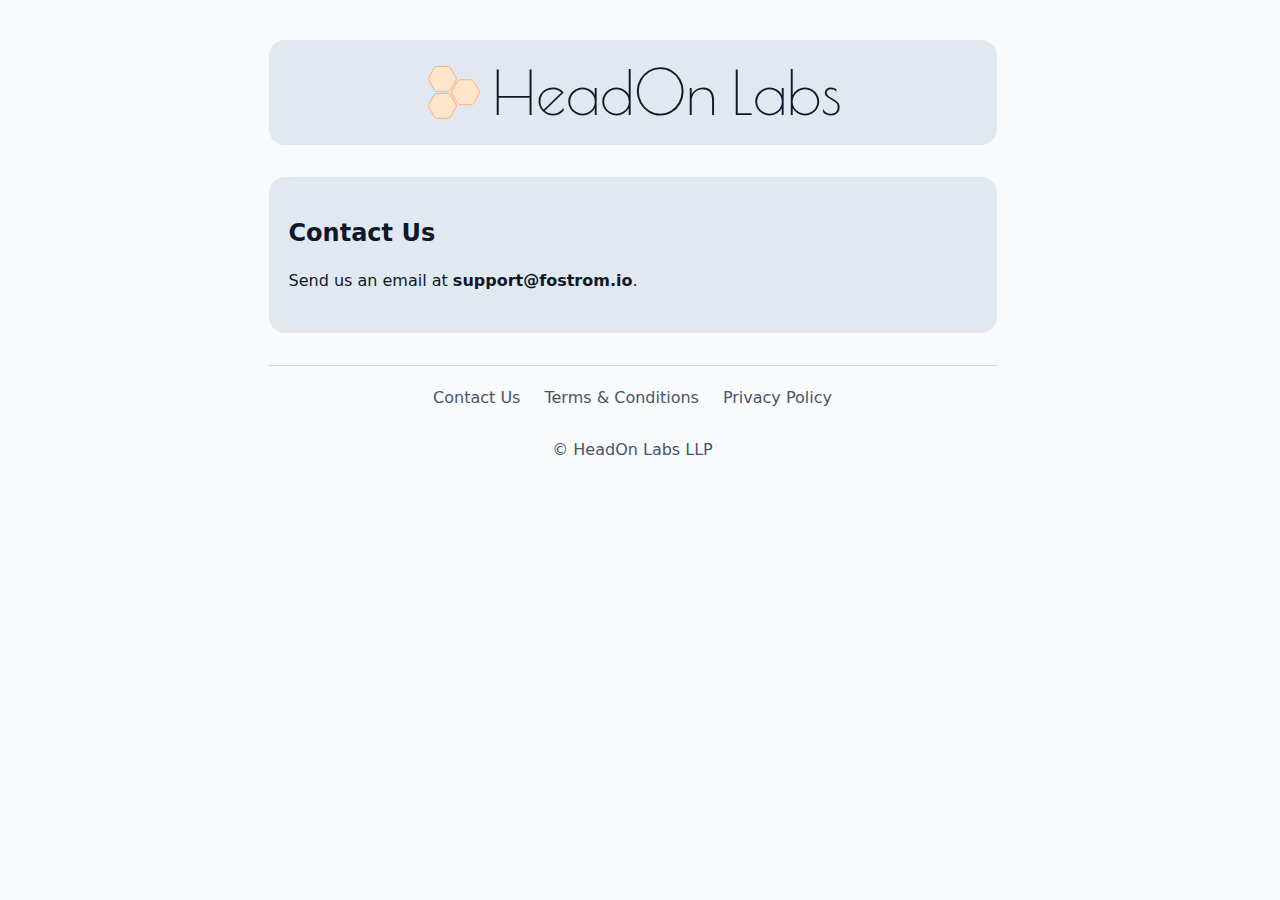
==== commit 8cd35010: "Update" ====
--- a/legal/contact.html
+++ b/legal/contact.html
@@ -49,12 +49,6 @@
       <div class="">
         Send us an email at <a href="mailto:support@fostrom.io" class="font-bold">support@fostrom.io</a>.
       </div>
-
-      <div>
-        <span class="font-bold">Phone Number</span>: +91 9987 284 947 <br><br>
-        <span class="font-bold">Registered Corporate Address</span>: <br>B-14, Palash Towers
-        <br>Veera Desai Road <br>Andheri West <br>Mumbai - 400 053 <br>Mahrashtra, India
-      </div>
     </div>
   </div>
 
